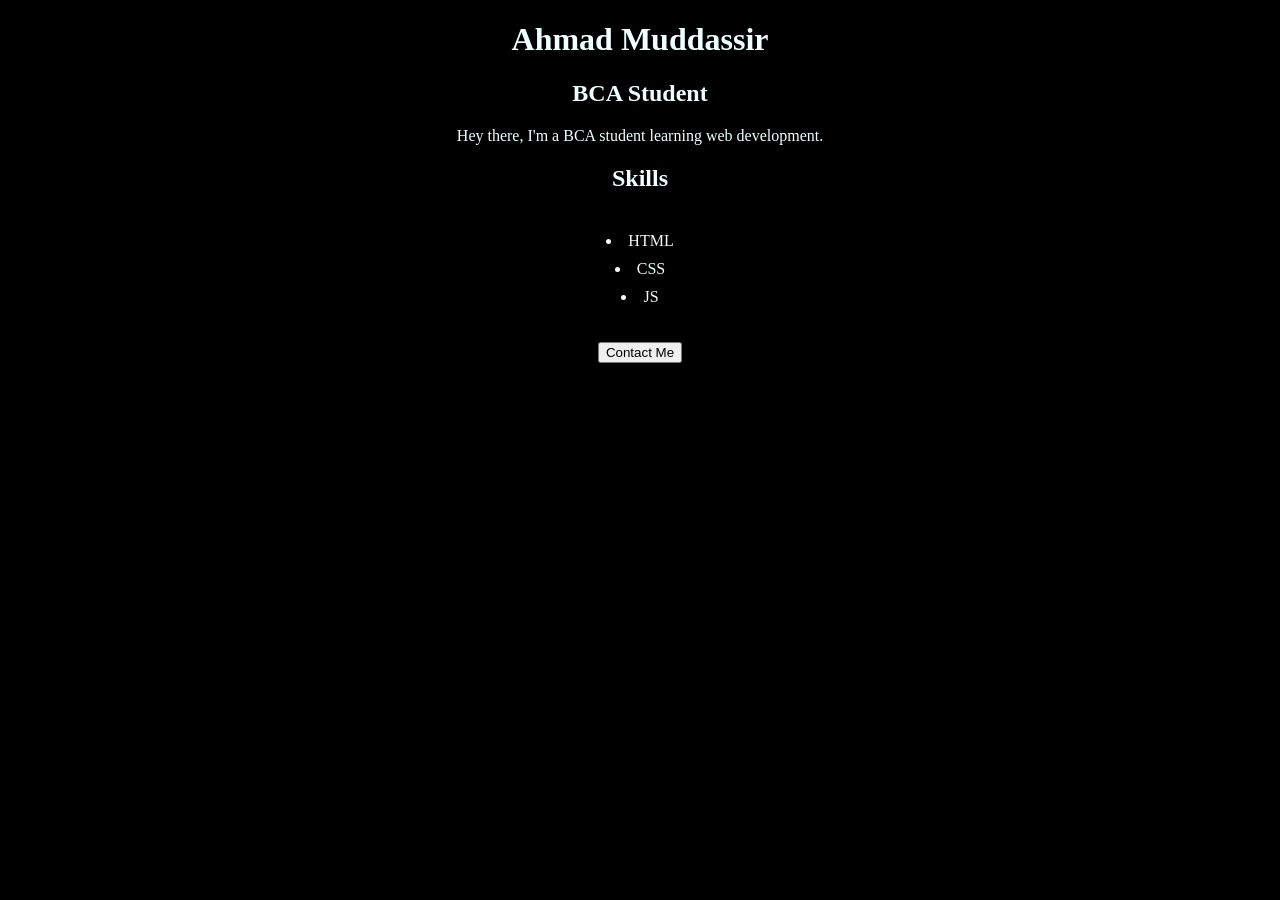
==== index.html @ fc347578 "First Portfolio Commit" ====
<!DOCTYPE html>
<html lang="en">
<head>
    <meta charset="UTF-8">
    <meta name="viewport" content="width=device-width, initial-scale=1.0">
    <title>My Portfolio</title>
    <link rel="stylesheet" href="style.css">
</head>
<body>
    <h1>Ahmad Muddassir</h1>
    <h2>BCA Student</h2>
    <p>Hey there, I'm a BCA student learning web development.</p>
     <h2>Skills</h2>
        <ul>
            <li>HTML</li>
            <li>CSS</li>
            <li>JS</li>
        </ul>
    <button>Contact Me</button>
<script src="script.js"></script>    
</body>
</html>
---- style.css ----
body {
    background-color: black; 
    text-align: center; 
    color: azure;
}

ul {
    padding: 10px;
    list-style-position: inside;
}

li {
    margin: 10px;
}
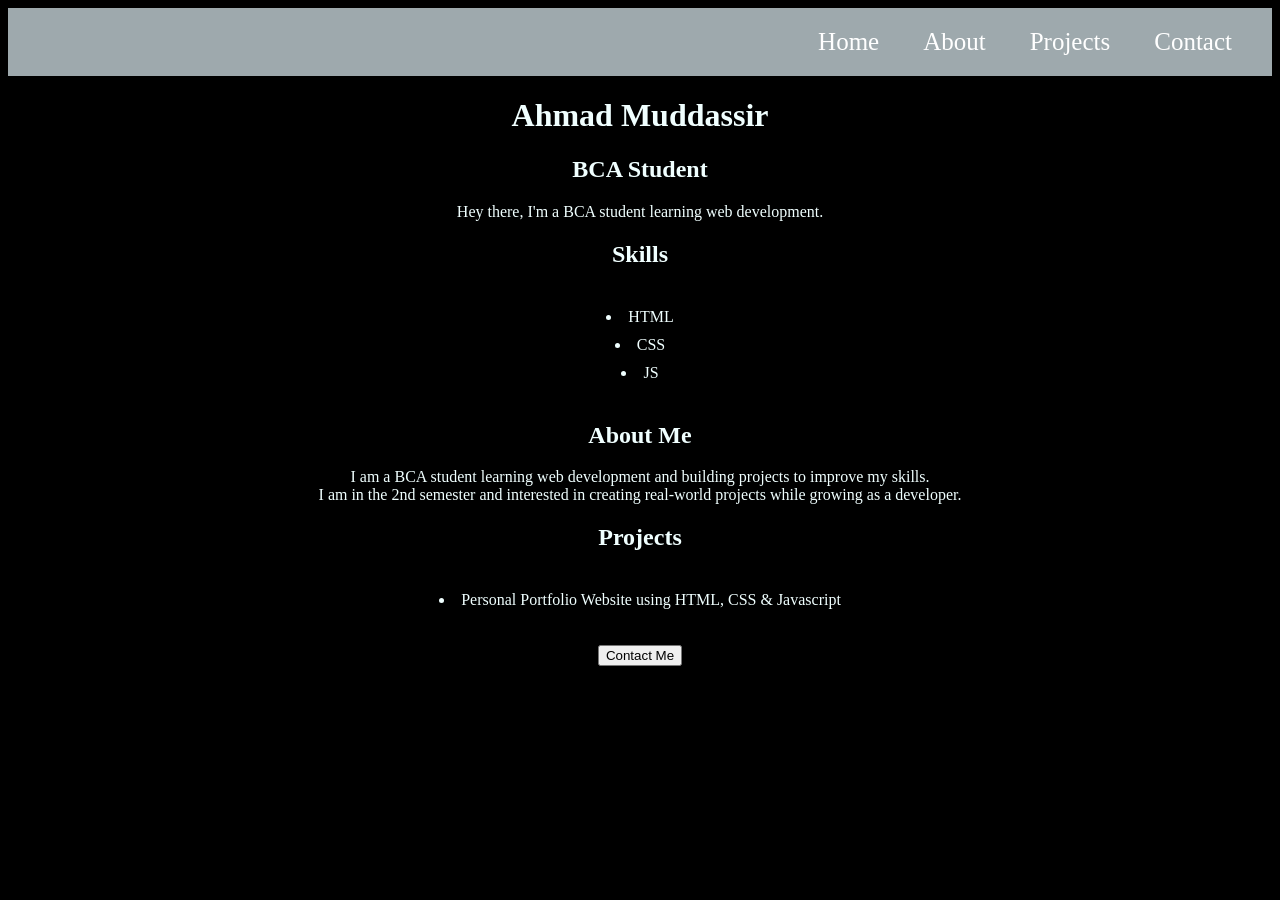
==== commit 823d66d4: "Added About section, Projects section and Navbar" ====
--- a/index.html
+++ b/index.html
@@ -7,6 +7,12 @@
     <link rel="stylesheet" href="style.css">
 </head>
 <body>
+    <nav>
+        <a href="#">Home</a>
+        <a href="#">About</a>
+        <a href="#">Projects</a>
+        <a href="#">Contact</a>
+    </nav>
     <h1>Ahmad Muddassir</h1>
     <h2>BCA Student</h2>
     <p>Hey there, I'm a BCA student learning web development.</p>
@@ -16,6 +22,14 @@
             <li>CSS</li>
             <li>JS</li>
         </ul>
+        <h2>About Me</h2>
+        <p>I am a BCA student learning web development and building projects to improve my skills.<br>
+        I am in the 2nd semester and interested in creating real-world projects while growing as a developer.
+        </p>
+        <h2>Projects</h2>
+        <ul>
+            <li>Personal Portfolio Website using HTML, CSS & Javascript </li>
+        </ul>
     <button>Contact Me</button>
 <script src="script.js"></script>    
 </body>
--- a/style.css
+++ b/style.css
@@ -11,4 +11,26 @@
 
 li {
     margin: 10px;
+}
+
+nav a {
+    text-decoration: none;
+}
+
+nav {
+    background-color: rgb(158, 169, 173);
+    padding: 20px;
+    text-align: right;
+
+}
+
+nav a {
+    color: white;
+    text-decoration: none;
+    margin: 0 20px;
+    font-size: 25px;
+}
+
+nav a:hover {
+    color: cyan;
 }
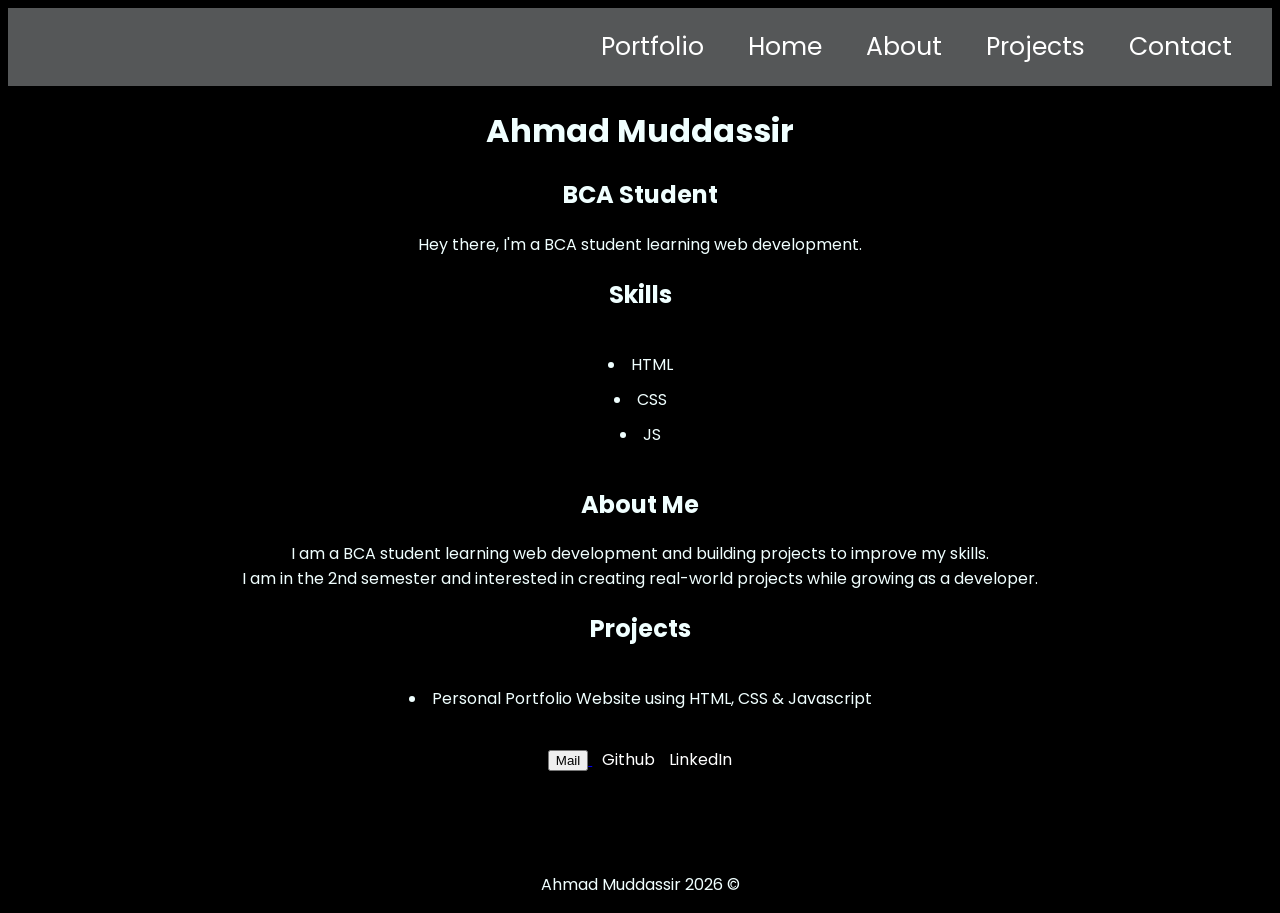
==== commit 0d25e904: "Added footer, social links and improved styling" ====
--- a/index.html
+++ b/index.html
@@ -5,9 +5,13 @@
     <meta name="viewport" content="width=device-width, initial-scale=1.0">
     <title>My Portfolio</title>
     <link rel="stylesheet" href="style.css">
+    <link rel="preconnect" href="https://fonts.googleapis.com">
+<link rel="preconnect" href="https://fonts.gstatic.com" crossorigin>
+<link href="https://fonts.googleapis.com/css2?family=Poppins:ital,wght@0,100;0,200;0,300;0,400;0,500;0,600;0,700;0,800;0,900;1,100;1,200;1,300;1,400;1,500;1,600;1,700;1,800;1,900&display=swap" rel="stylesheet">
 </head>
 <body>
     <nav>
+        <a id ="portfolio" href="#">Portfolio</a>
         <a href="#">Home</a>
         <a href="#">About</a>
         <a href="#">Projects</a>
@@ -30,7 +34,14 @@
         <ul>
             <li>Personal Portfolio Website using HTML, CSS & Javascript </li>
         </ul>
-    <button>Contact Me</button>
+        <a href="mailto:amuddassir5226@gmail.com">
+            <button>Mail</button>
+        </a>
+    <a id="github" href="https://github.com/AhmadMuddassir" target="_blank">Github</a>
+    <a id="linkedin" href="https://www.linkedin.com/in/ahmadmuddassir/" target="_blank">LinkedIn</a>
+    <footer>
+        <p>Ahmad Muddassir 2026 © </p>
+    </footer>
 <script src="script.js"></script>    
 </body>
 </html>
--- a/style.css
+++ b/style.css
@@ -2,6 +2,7 @@
     background-color: black; 
     text-align: center; 
     color: azure;
+    font-family: poppins;
 }
 
 ul {
@@ -18,7 +19,7 @@
 }
 
 nav {
-    background-color: rgb(158, 169, 173);
+    background-color: rgb(85, 87, 88);
     padding: 20px;
     text-align: right;
 
@@ -33,4 +34,23 @@
 
 nav a:hover {
     color: cyan;
+}
+
+#github, #linkedin {
+    text-decoration: none;
+    color: white;
+    margin-left: 10px;
+}
+
+#github:hover,
+#linkedin:hover {
+    color:aqua;
+}
+
+footer {
+    margin-top: 100px;
+}
+
+#portfolio {
+    text-align: left;
 }
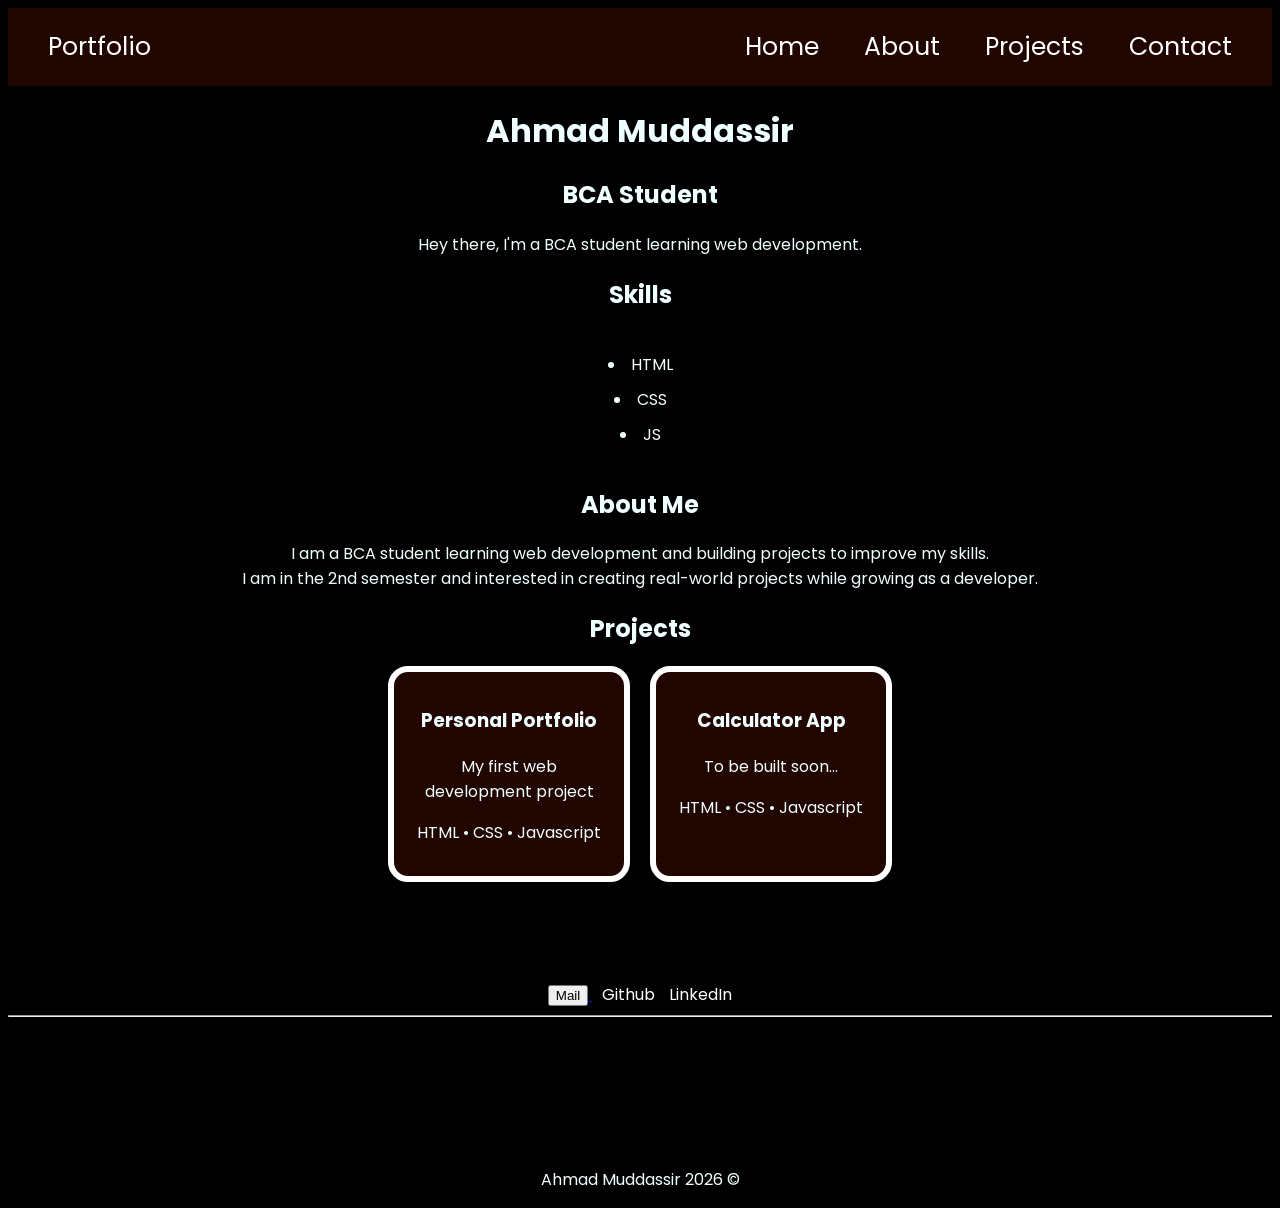
==== commit e4b7de33: "Added flexbox layout and project cards" ====
--- a/index.html
+++ b/index.html
@@ -11,11 +11,14 @@
 </head>
 <body>
     <nav>
-        <a id ="portfolio" href="#">Portfolio</a>
+    <div id="portfolio"><a href="#">Portfolio</a>
+    </div>
+    <div id="links">
         <a href="#">Home</a>
         <a href="#">About</a>
         <a href="#">Projects</a>
         <a href="#">Contact</a>
+    </div>
     </nav>
     <h1>Ahmad Muddassir</h1>
     <h2>BCA Student</h2>
@@ -31,14 +34,24 @@
         I am in the 2nd semester and interested in creating real-world projects while growing as a developer.
         </p>
         <h2>Projects</h2>
-        <ul>
-            <li>Personal Portfolio Website using HTML, CSS & Javascript </li>
-        </ul>
+    <div class="project-container">
+        <div class="project-card">
+            <h3>Personal Portfolio</h3>
+            <p>My first web development project</p>
+            <p>HTML • CSS • Javascript</p>
+        </div>
+        <div class="project-card">
+            <h3>Calculator App</h3>
+            <p>To be built soon...</p>
+            <p>HTML • CSS • Javascript</p>
+        </div>
+    </div>
         <a href="mailto:amuddassir5226@gmail.com">
             <button>Mail</button>
         </a>
     <a id="github" href="https://github.com/AhmadMuddassir" target="_blank">Github</a>
     <a id="linkedin" href="https://www.linkedin.com/in/ahmadmuddassir/" target="_blank">LinkedIn</a>
+    <hr>
     <footer>
         <p>Ahmad Muddassir 2026 © </p>
     </footer>
--- a/style.css
+++ b/style.css
@@ -19,10 +19,10 @@
 }
 
 nav {
-    background-color: rgb(85, 87, 88);
+    background-color: rgb(33, 5, 0);
     padding: 20px;
     text-align: right;
-
+    display: flex;
 }
 
 nav a {
@@ -48,9 +48,31 @@
 }
 
 footer {
-    margin-top: 100px;
+    margin-top: 150px;
 }
 
-#portfolio {
+nav {
     text-align: left;
+    font-size: 20px;
+    justify-content: space-between;
+    display: flex;
+}
+
+.project-card {
+    border: 6px solid white;
+    padding: 15px;
+    border-radius: 20px;
+    background-color: rgb(33, 5, 0);
+    width: 200px;
+    margin-bottom: 100px;
+}
+
+.project-card:hover {
+    color: aqua;
+}
+
+.project-container {
+    display: flex;
+    justify-content: center;
+    gap: 20px;
 }
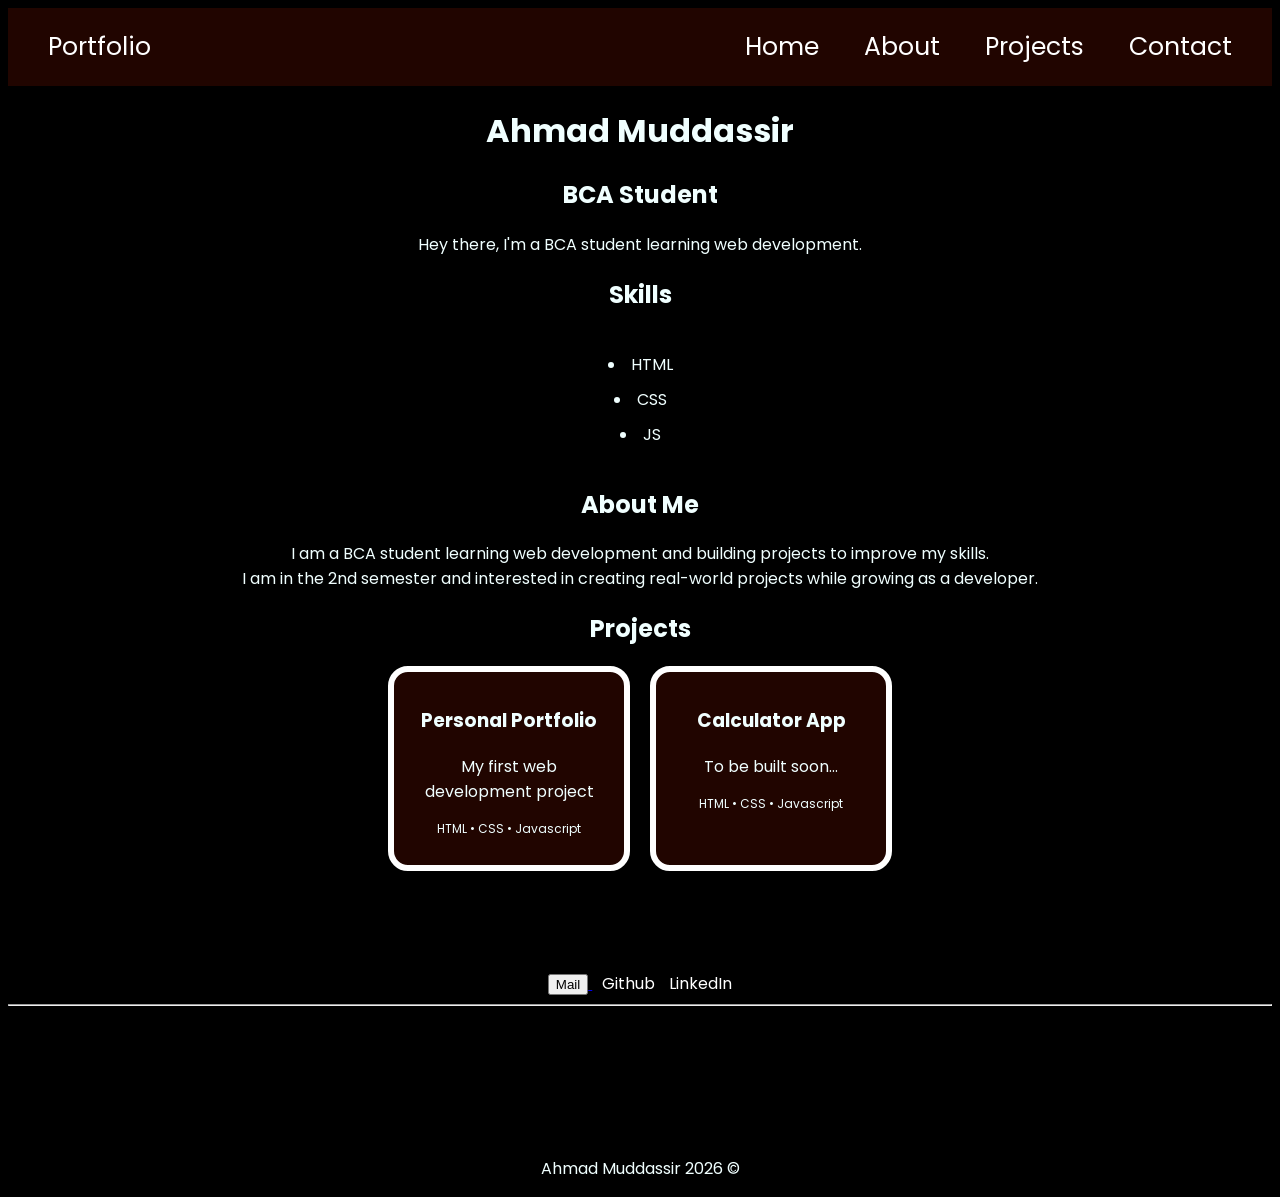
==== commit b7d897b6: "Improved portfolio styling" ====
--- a/index.html
+++ b/index.html
@@ -38,12 +38,12 @@
         <div class="project-card">
             <h3>Personal Portfolio</h3>
             <p>My first web development project</p>
-            <p>HTML • CSS • Javascript</p>
+            <p class="tech-stack">HTML • CSS • Javascript</p>
         </div>
         <div class="project-card">
             <h3>Calculator App</h3>
             <p>To be built soon...</p>
-            <p>HTML • CSS • Javascript</p>
+            <p class="tech-stack">HTML • CSS • Javascript</p>
         </div>
     </div>
         <a href="mailto:amuddassir5226@gmail.com">
--- a/style.css
+++ b/style.css
@@ -33,7 +33,7 @@
 }
 
 nav a:hover {
-    color: cyan;
+    color:rgb(223, 152, 90);
 }
 
 #github, #linkedin {
@@ -44,7 +44,7 @@
 
 #github:hover,
 #linkedin:hover {
-    color:aqua;
+    color:rgb(223, 152, 90);
 }
 
 footer {
@@ -68,11 +68,15 @@
 }
 
 .project-card:hover {
-    color: aqua;
+    color:rgb(223, 152, 90)
 }
 
 .project-container {
     display: flex;
     justify-content: center;
     gap: 20px;
+}
+
+.tech-stack {
+    font-size: 12px;
 }
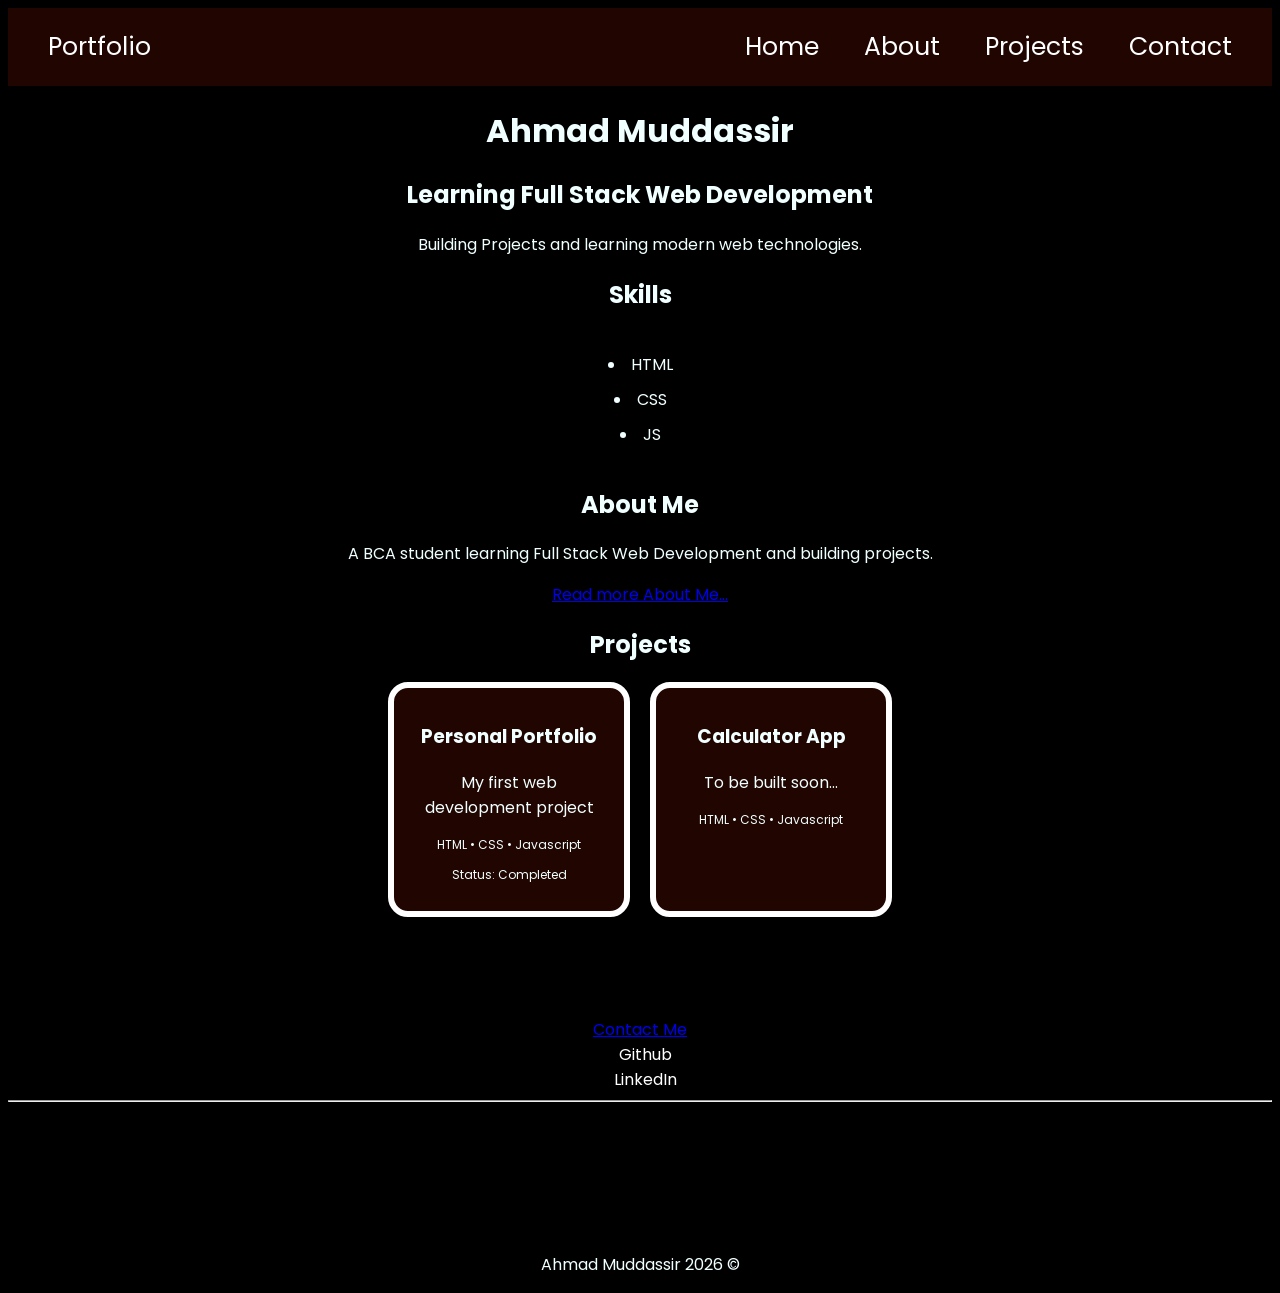
==== commit 0ada9f31: "Added About page and done some tweaks." ====
--- a/index.html
+++ b/index.html
@@ -11,18 +11,18 @@
 </head>
 <body>
     <nav>
-    <div id="portfolio"><a href="#">Portfolio</a>
-    </div>
-    <div id="links">
-        <a href="#">Home</a>
-        <a href="#">About</a>
-        <a href="#">Projects</a>
-        <a href="#">Contact</a>
-    </div>
+        <div id="portfolio"><a href="#">Portfolio</a>
+        </div>
+        <div id="links">
+            <a href="index.html">Home</a>
+            <a href="about.html">About</a>
+            <a href="#">Projects</a>
+            <a href="#">Contact</a>
+        </div> 
     </nav>
     <h1>Ahmad Muddassir</h1>
-    <h2>BCA Student</h2>
-    <p>Hey there, I'm a BCA student learning web development.</p>
+    <h2>Learning Full Stack Web Development</h2>
+    <p>Building Projects and learning modern web technologies.</p>
      <h2>Skills</h2>
         <ul>
             <li>HTML</li>
@@ -30,26 +30,30 @@
             <li>JS</li>
         </ul>
         <h2>About Me</h2>
-        <p>I am a BCA student learning web development and building projects to improve my skills.<br>
-        I am in the 2nd semester and interested in creating real-world projects while growing as a developer.
+        <p>A BCA student learning Full Stack Web Development and building projects.
         </p>
+        <a href="about.html" class="read-more">Read more About Me...</a>
         <h2>Projects</h2>
-    <div class="project-container">
+    
+        <div class="project-container">
         <div class="project-card">
             <h3>Personal Portfolio</h3>
             <p>My first web development project</p>
             <p class="tech-stack">HTML • CSS • Javascript</p>
+            <p class="tech-stack">Status: Completed</p>
         </div>
+
         <div class="project-card">
             <h3>Calculator App</h3>
             <p>To be built soon...</p>
             <p class="tech-stack">HTML • CSS • Javascript</p>
         </div>
     </div>
-        <a href="mailto:amuddassir5226@gmail.com">
-            <button>Mail</button>
-        </a>
-    <a id="github" href="https://github.com/AhmadMuddassir" target="_blank">Github</a>
+    
+        <a href="mailto:amuddassir5226@gmail.com" class="contact-me">
+           Contact Me
+        </a><br>
+    <a id="github" href="https://github.com/AhmadMuddassir" target="_blank">Github</a><br>
     <a id="linkedin" href="https://www.linkedin.com/in/ahmadmuddassir/" target="_blank">LinkedIn</a>
     <hr>
     <footer>
